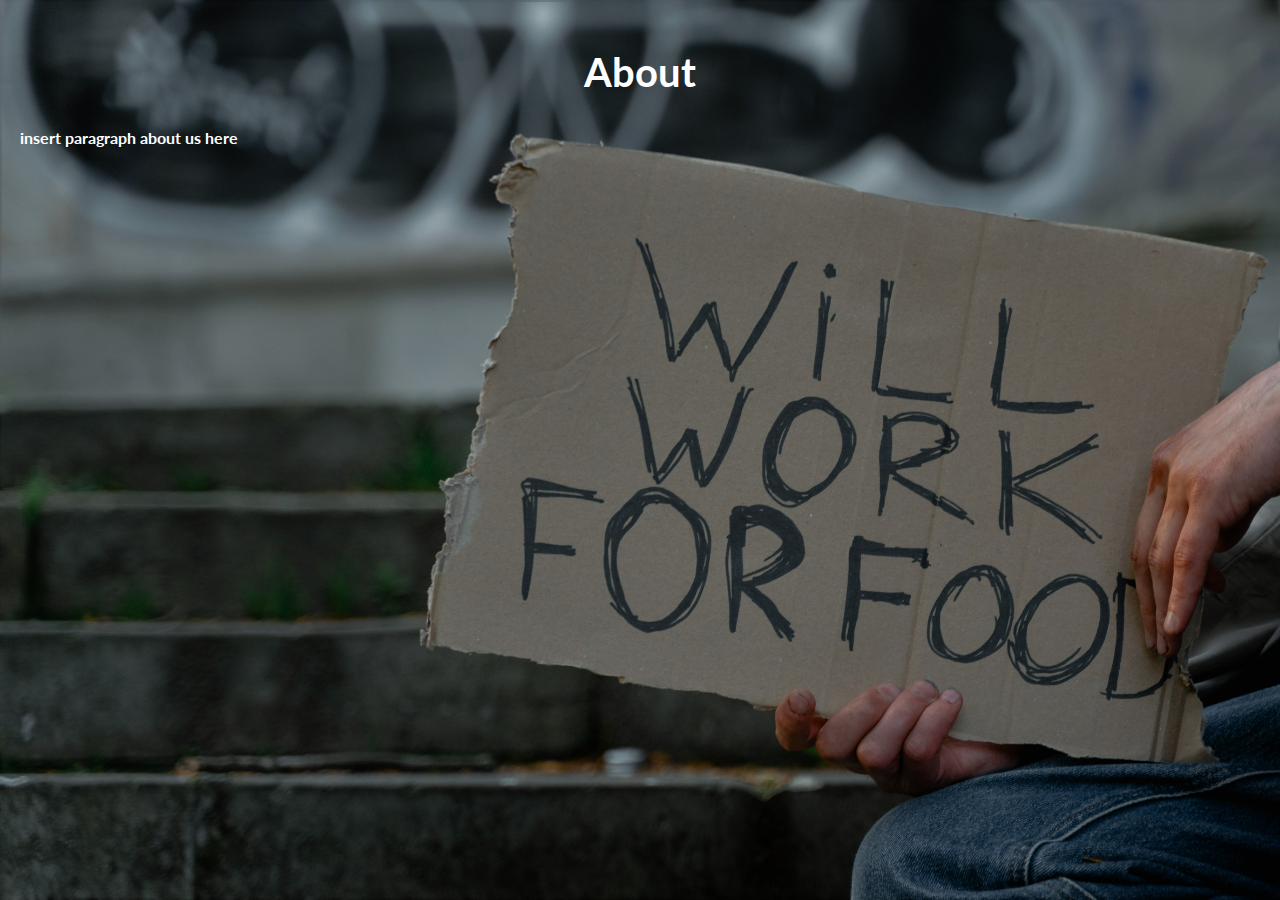
==== about.html @ b0d5a1f2 "push request" ====
<!DOCTYPE html>
<html lang="en">
    <head>
        <meta charset="utf-8" />
        <meta name="viewport" content="width=device-width, initial-scale=1, shrink-to-fit=no" />
        <meta name="description" content="" />
        <meta name="author" content="" />
        <title>About</title>
        <!-- Favicon-->
        <link rel="icon" type="image/x-icon" href="assets/favicon.ico" />
        <!-- Bootstrap icons-->
        <link href="https://cdn.jsdelivr.net/npm/bootstrap-icons@1.5.0/font/bootstrap-icons.css" rel="stylesheet" type="text/css" />
        <!-- Google fonts-->
        <link href="https://fonts.googleapis.com/css?family=Lato:300,400,700,300italic,400italic,700italic" rel="stylesheet" type="text/css" />
        <!-- Core theme CSS (includes Bootstrap)-->
        <link href="styles.css" rel="stylesheet" />
    </head>
    <body>
    <style>
        body{
            background-image: url("img1.jpg");
            background-repeat: no-repeat;
            background-attachment: fixed;
            background-size: cover;
        }
    </style>
    <br>
    <br>
  <h1>About</h1>
  <br>
  <h6>insert paragraph about us here</h6>  
</body>
</html>
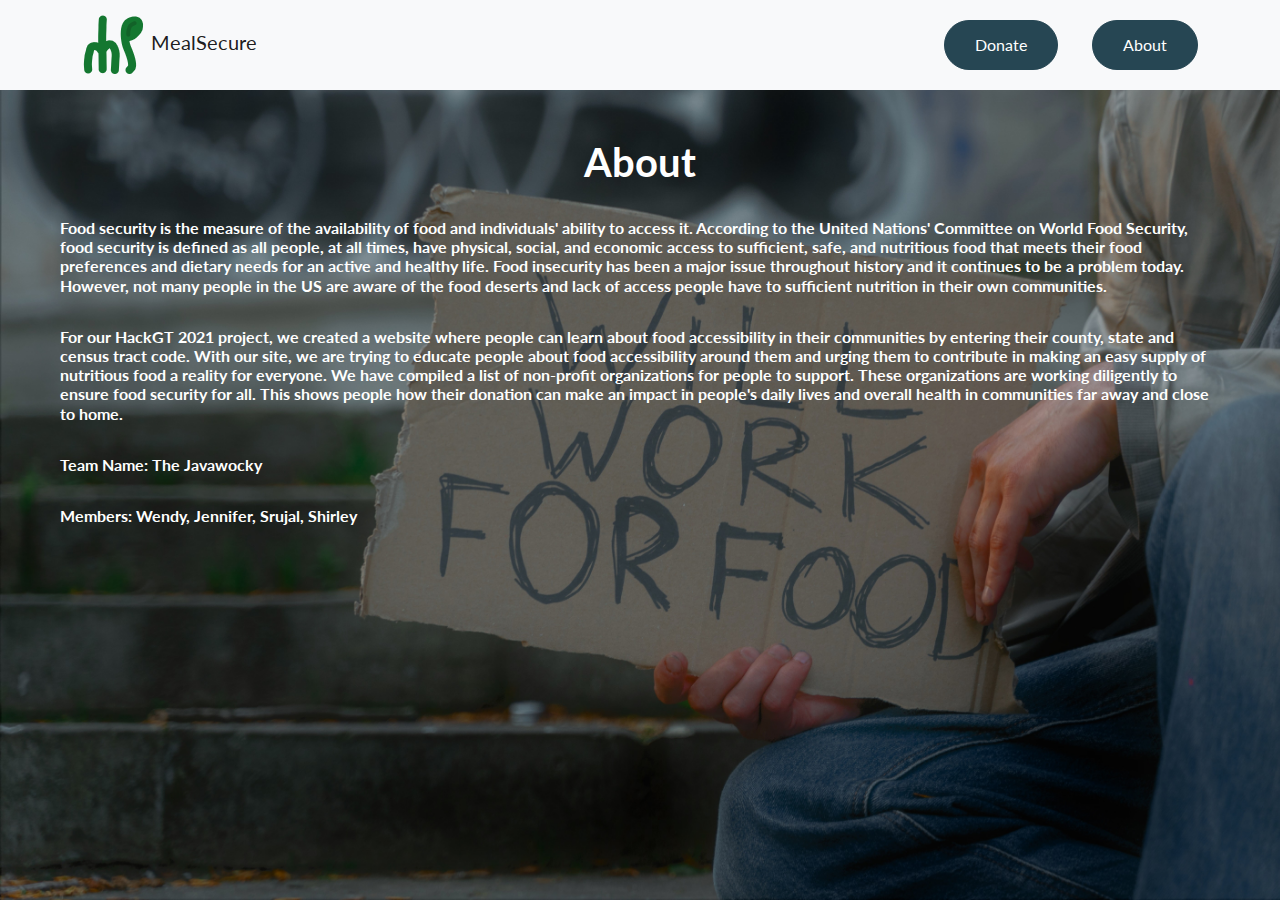
==== commit c287f3bd: "updated everything but donate and index" ====
--- a/about.html
+++ b/about.html
@@ -24,10 +24,25 @@
             background-size: cover;
         }
     </style>
+    <nav class="navbar navbar-light bg-light static-top">
+        <div class="container">
+            <a class="navbar-brand" href="index.html">
+                <img src="mealsecurelogo.png">
+                MealSecure
+            </a>
+            <div class="topnav-right">
+            <a class="btn btn-primary" href="donate.html">Donate</a>
+            <a class="btn btn-primary2" href="about.html">About</a>
+            </div>
+        </div>
+    </nav>
     <br>
     <br>
   <h1>About</h1>
   <br>
-  <h6>insert paragraph about us here</h6>  
+  <h6>Food security is the measure of the availability of food and individuals' ability to access it. According to the United Nations' Committee on World Food Security, food security is defined as all people, at all times, have physical, social, and economic access to sufficient, safe, and nutritious food that meets their food preferences and dietary needs for an active and healthy life. Food insecurity has been a major issue throughout history and it continues to be a problem today. However, not many people in the US are aware of the food deserts and lack of access people have to sufficient nutrition in their own communities.</h6><br>
+    <h6>For our HackGT 2021 project, we created a website where people can learn about food accessibility in their communities by entering their county, state and census tract code. With our site, we are trying to educate people about food accessibility around them and urging them to contribute in making an easy supply of nutritious food a reality for everyone. We have compiled a list of non-profit organizations for people to support. These organizations are working diligently to ensure food security for all. This shows people how their donation can make an impact in people's daily lives and overall health in communities far away and close to home.</h6><br>
+    <h6>Team Name: The Javawocky</h6><br>
+    <h6>Members: Wendy, Jennifer, Srujal, Shirley</h6>  
 </body>
 </html>